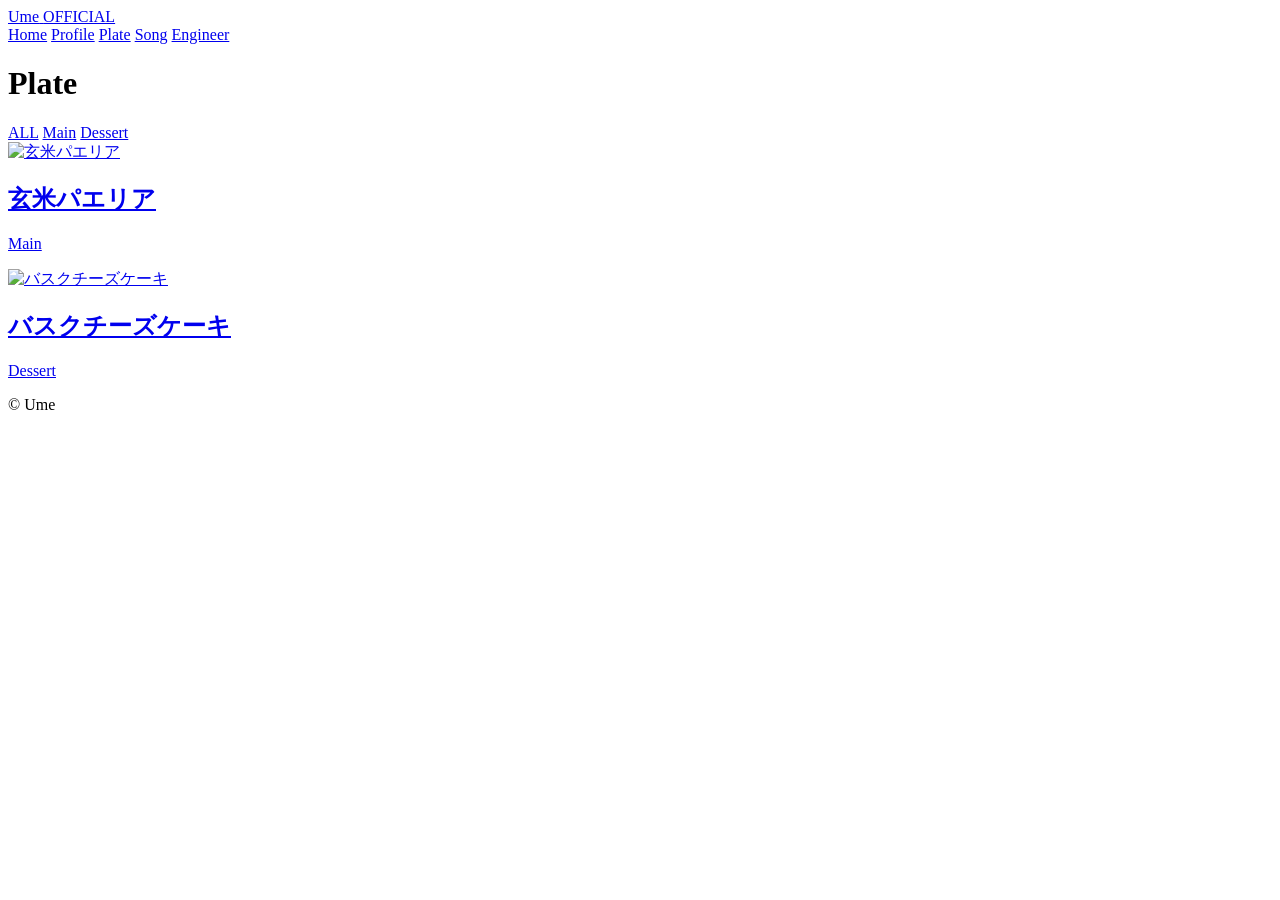
==== plate.html @ 03c649e3 "UmeCha→Ume" ====
<!DOCTYPE html>
<html lang="ja">

<head>

  <!-- =======================================
       Meta
  ======================================== -->

  <meta charset="UTF-8">
  <meta name="viewport" content="width=device-width, initial-scale=1.0">

  <!-- ページタイトル -->
  <title>Ume Plate</title>

  <!-- CSS -->
  <link rel="stylesheet" href="css/style.css">

  <!-- Font Awesome -->
  <link rel="stylesheet"
        href="https://cdnjs.cloudflare.com/ajax/libs/font-awesome/6.5.1/css/all.min.css">

  <!-- Google Font -->
  <link href="https://fonts.googleapis.com/css2?family=Montserrat:wght@700;800&display=swap"
        rel="stylesheet">

  <!-- Favicon -->
  <link rel="icon" type="image/png" href="image/favicon.png">

</head>

<body>

  <!-- =======================================
       Header
  ======================================== -->

  <header class="header">

    <!-- ロゴ -->
    <a href="index.html" class="header-home">
      <span class="logo-main">Ume</span>
      <span class="logo-sub">OFFICIAL</span>
    </a>

    <!-- ハンバーガー -->
    <div class="hamburger">
      <span></span>
      <span></span>
      <span></span>
    </div>

    <!-- メニュー -->
    <nav class="hamburger-menu">
      <a href="index.html">Home</a>
      <a href="profile.html">Profile</a>
      <a href="plate.html">Plate</a>
      <a href="song.html">Song</a>
      <a href="engineer.html">Engineer</a>
    </nav>

  </header>

  <!-- =======================================
       Main
  ======================================== -->

  <main class="plate">

    <!-- ページタイトル -->
    <h1 class="plate-title">Plate</h1>

    <!-- フィルター -->
    <div class="plate-menu">
      <a href="#" class="active" data-filter="all">ALL</a>
      <a href="#" data-filter="main">Main</a>
      <a href="#" data-filter="dessert">Dessert</a>
    </div>

    <!-- 一覧 -->
    <div class="plate-grid">

      <a href="料理詳細/玄米パエリア.html"
         class="plate-card"
         data-category="main">

        <img
          src="image/玄米パエリア.jpeg"
          alt="玄米パエリア">

        <h2>玄米パエリア</h2>

        <p>Main</p>

      </a>

      <a href="料理詳細/バスクチーズケーキ.html"
         class="plate-card"
         data-category="dessert">

        <img
          src="image/バスクチーズケーキ.jpeg"
          alt="バスクチーズケーキ">

        <h2>バスクチーズケーキ</h2>

        <p>Dessert</p>

      </a>

    </div>

  </main>

  <!-- =======================================
       Footer
  ======================================== -->

  <footer class="footer">
    <p>© Ume</p>
  </footer>

  <!-- =======================================
       JavaScript
  ======================================== -->

  <script src="js/menu.js"></script>
  <script src="js/filter.js"></script>

</body>
</html>
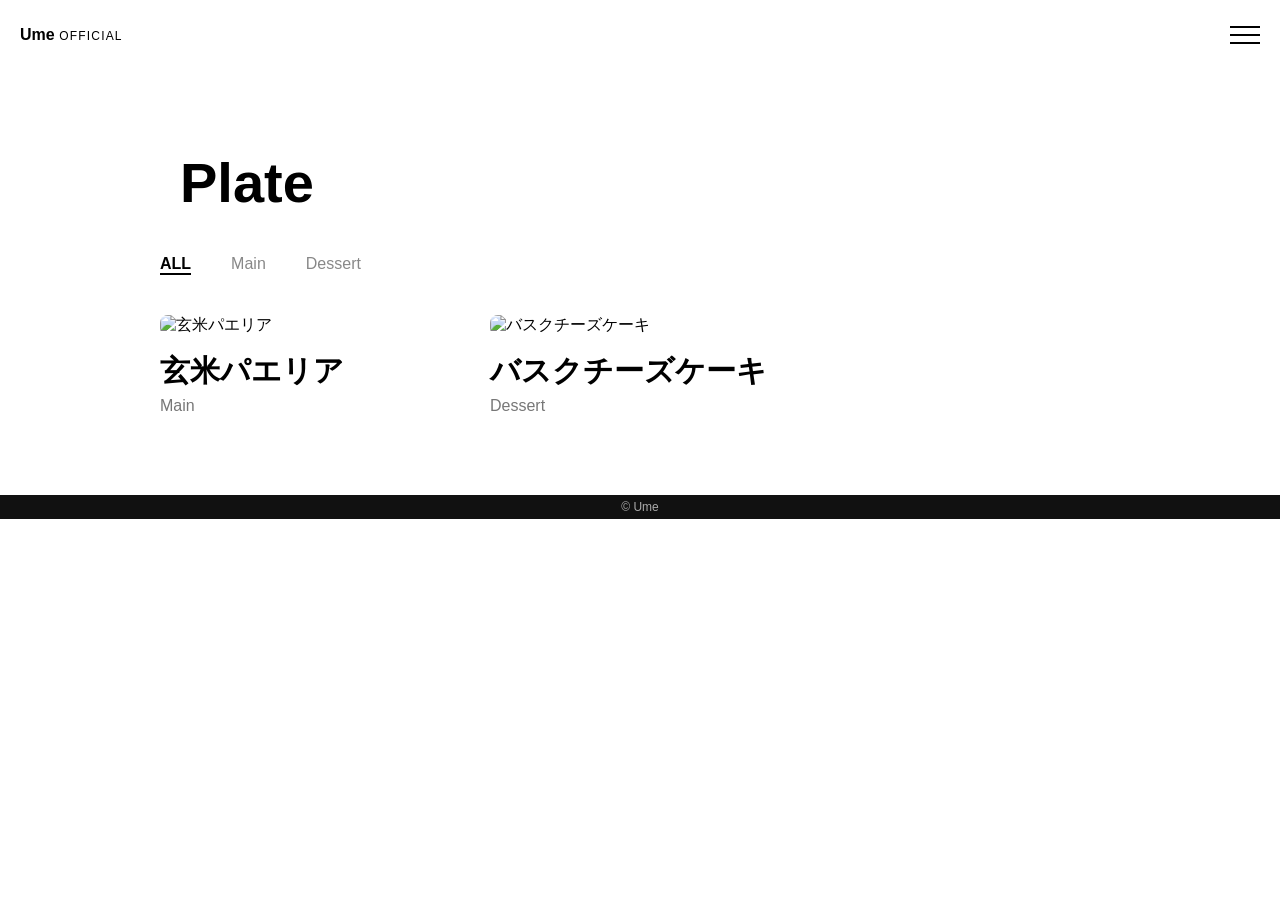
==== commit ce65da97: "エンジニア削除" ====
--- a/plate.html
+++ b/plate.html
@@ -56,7 +56,6 @@
       <a href="profile.html">Profile</a>
       <a href="plate.html">Plate</a>
       <a href="song.html">Song</a>
-      <a href="engineer.html">Engineer</a>
     </nav>
 
   </header>
--- a/css/style.css
+++ b/css/style.css
@@ -0,0 +1,773 @@
+/* ========================================
+   Reset
+======================================== */
+
+* {
+  box-sizing: border-box;
+}
+
+html,
+body {
+  margin: 0;
+  padding: 0;
+  font-family: "Montserrat", sans-serif;
+}
+
+
+/* ========================================
+   Header
+======================================== */
+
+.header {
+  position: relative;
+  height: 70px;
+}
+
+/* ---------- Logo ---------- */
+
+.header-center {
+  position: absolute;
+  left: 50%;
+  top: 50%;
+  transform: translate(-50%, -50%);
+  font-size: 32px;
+  letter-spacing: .12em;
+}
+
+.header-home {
+  position: absolute;
+  left: 20px;
+  top: 50%;
+  transform: translateY(-50%);
+  text-decoration: none;
+  color: #000;
+}
+
+.logo-main {
+  font-weight: 800;
+}
+
+.logo-sub {
+  font-size: 12px;
+  letter-spacing: .1em;
+}
+
+/* ---------- Hamburger ---------- */
+
+.hamburger {
+  position: absolute;
+  right: 20px;
+  top: 50%;
+  transform: translateY(-50%);
+  width: 30px;
+  cursor: pointer;
+}
+
+.hamburger span {
+  display: block;
+  height: 2px;
+  margin: 6px 0;
+  background: #000;
+}
+
+/* ---------- Menu ---------- */
+
+.hamburger-menu {
+  position: absolute;
+  top: 70px;
+  right: 0;
+  display: none;
+  flex-direction: column;
+  gap: 16px;
+  padding: 24px;
+  background: #fff;
+  z-index: 100;
+}
+
+.hamburger-menu.is-open {
+  display: flex;
+}
+
+.hamburger-menu a {
+  color: #333;
+  text-decoration: none;
+  font-size: 18px;
+}
+
+
+/* ========================================
+   Hero
+======================================== */
+
+.hero {
+  position: relative;
+  width: 100%;
+  height: 90vh;
+  padding: 10px;
+}
+
+.hero img {
+  width: 100%;
+  height: 100%;
+  object-fit: cover;
+}
+
+.hero-menu {
+  position: absolute;
+  left: 50%;
+  bottom: 8%;
+  transform: translateX(-50%);
+  display: flex;
+  gap: 40px;
+}
+
+.hero-menu a {
+  padding: 12px 26px;
+  border: 1px solid #fff;
+  color: #fff;
+  text-decoration: none;
+  transition: .3s;
+}
+
+.hero-menu a:hover {
+  background: #555;
+}
+
+
+/* ========================================
+   Common
+======================================== */
+
+/* ---------- Page Layout ---------- */
+
+.profile,
+.plate,
+.song,
+.song-detail,
+.plate-detail {
+  max-width: 1000px;
+  margin: 0 auto;
+  padding: 80px 20px;
+}
+
+/* ---------- Page Title ---------- */
+
+.profile-title,
+.plate-title,
+.song-title {
+  max-width: 1000px;
+  margin: 0 auto 40px;
+  padding: 0 20px;
+  font-size: 56px;
+  font-weight: 600;
+}
+
+/* ---------- Filter Menu ---------- */
+
+.plate-menu,
+.song-menu {
+  display: flex;
+  gap: 40px;
+  margin-bottom: 40px;
+}
+
+.plate-menu a,
+.song-menu a {
+  color: #888;
+  text-decoration: none;
+}
+
+.plate-menu a.active,
+.song-menu a.active {
+  color: #000;
+  font-weight: bold;
+  border-bottom: 2px solid #000;
+}
+
+/* ---------- Grid ---------- */
+
+.plate-grid,
+.song-grid {
+  display: grid;
+  grid-template-columns: repeat(3, 1fr);
+  gap: 30px;
+}
+
+/* ---------- Card ---------- */
+
+.plate-card,
+.song-card {
+  display: block;
+  color: #000;
+  text-decoration: none;
+  transition: .3s;
+}
+
+.plate-card img,
+.song-card img {
+  width: 100%;
+  aspect-ratio: 1 / 1;
+  object-fit: cover;
+  border-radius: 8px;
+}
+
+.song-card img {
+  transition: .3s;
+}
+
+.song-card:hover img {
+  opacity: .75;
+}
+
+.plate-card h2,
+.song-card h2 {
+  margin: 15px 0 5px;
+  font-size: 30px;
+}
+
+.plate-card p,
+.song-card p {
+  margin: 0;
+  color: #777;
+}
+
+/* ========================================
+   Profile
+======================================== */
+
+.profile-hero {
+  display: block;
+  width: 85%;
+  max-width: 1200px;
+  height: auto;
+  margin: 0 auto 70px;
+}
+
+.profile-content {
+  max-width: 1000px;
+  margin: 0 auto;
+  padding: 0 20px;
+}
+
+.profile-content h1 {
+  margin: 0;
+  font-size: 48px;
+}
+
+.profile-content h2 {
+  margin: 0;
+  font-size: 40px;
+  font-weight: 700;
+}
+
+.profile-sub {
+  margin: 10px 0 30px;
+  font-size: 18px;
+  color: #777;
+}
+
+.profile-content p {
+  font-size: 18px;
+  line-height: 1.9;
+}
+
+
+/* ========================================
+   Song Detail
+======================================== */
+
+.song-detail-inner {
+  display: flex;
+  flex-direction: column;
+  align-items: center;
+  gap: 40px;
+}
+
+.song-detail img {
+  width: 500px;
+  max-width: 100%;
+  aspect-ratio: 1 / 1;
+  object-fit: cover;
+  border-radius: 8px;
+}
+
+.song-info {
+  width: 500px;
+  max-width: 100%;
+}
+
+.song-info h1 {
+  margin: 0;
+  font-size: 24px;
+}
+
+
+/* ========================================
+   Plate Detail
+======================================== */
+
+.plate-detail-inner {
+  display: flex;
+  flex-direction: column;
+  align-items: center;
+  gap: 40px;
+}
+
+.plate-detail img {
+  width: 500px;
+  max-width: 100%;
+  aspect-ratio: 1 / 1;
+  object-fit: cover;
+  border-radius: 8px;
+}
+
+.plate-info {
+  width: 500px;
+  max-width: 100%;
+}
+
+.plate-info h1 {
+  margin: 0;
+  font-size: 24px;
+}
+
+
+/* ========================================
+   Detail Common
+======================================== */
+
+.type {
+  margin: 10px 0 30px;
+  color: #777;
+  font-size: 20px;
+}
+
+.release {
+  margin-bottom: 35px;
+}
+
+.credit p {
+  margin-bottom: 25px;
+}
+
+.links {
+  display: flex;
+  gap: 20px;
+  margin-top: 40px;
+}
+
+.links a {
+  color: #000;
+  text-decoration: none;
+  border-bottom: 1px solid #000;
+}
+
+.back {
+  margin-top: 60px;
+}
+
+.back a {
+  color: #555;
+  text-decoration: none;
+}
+
+.back a:hover {
+  color: #000;
+}
+
+/* ========================================
+   Track List
+======================================== */
+
+.track-list h2 {
+  margin: 50px 0 20px;
+  font-size: 20px;
+  letter-spacing: .08em;
+}
+
+.track {
+  padding: 24px 0;
+  border-bottom: 1px solid #ddd;
+}
+
+.track-head {
+  display: flex;
+  justify-content: space-between;
+  align-items: center;
+  margin-bottom: 14px;
+}
+
+.track-left {
+  display: flex;
+  align-items: center;
+  width: 100%;
+}
+
+.track-title {
+  position: relative;
+  flex: 1;
+  font-size: 18px;
+  cursor: pointer;
+  transition: .2s;
+}
+
+.track-title:hover {
+  color: #777;
+}
+
+
+/* ========================================
+   Player
+======================================== */
+
+.player {
+  display: flex;
+  align-items: center;
+  gap: 12px;
+  max-height: 0;
+  overflow: hidden;
+  opacity: 0;
+  transition: .25s;
+}
+
+.track:hover .player {
+  max-height: 40px;
+  margin-top: 12px;
+  opacity: 1;
+}
+
+.play {
+  width: 22px;
+  margin-left: auto;
+  padding: 0;
+  border: none;
+  background: none;
+  font-size: 18px;
+  cursor: pointer;
+}
+
+.current,
+.duration {
+  width: 38px;
+  font-size: 13px;
+  color: #777;
+  text-align: center;
+}
+
+
+/* ========================================
+   Range
+======================================== */
+
+.seek {
+  flex: 1;
+  appearance: none;
+  -webkit-appearance: none;
+  background: transparent;
+  cursor: pointer;
+}
+
+.seek::-webkit-slider-runnable-track {
+  height: 2px;
+  background: #000;
+}
+
+.seek::-webkit-slider-thumb {
+  -webkit-appearance: none;
+  width: 10px;
+  height: 10px;
+  margin-top: -4px;
+  border-radius: 50%;
+  background: #000;
+}
+
+.seek::-moz-range-track {
+  height: 2px;
+  background: #000;
+}
+
+.seek::-moz-range-thumb {
+  width: 10px;
+  height: 10px;
+  border: none;
+  border-radius: 50%;
+  background: #000;
+}
+
+
+/* ========================================
+   Lyrics Popup
+======================================== */
+
+.lyrics-popup {
+  position: absolute;
+  left: 0;
+  bottom: calc(100% + 1px);
+
+  display: none;
+
+  width: 320px;
+  max-height: 260px;
+  overflow-y: auto;
+
+  padding: 18px;
+
+  background: #fff;
+  color: #000;
+
+  border: 1px solid #ddd;
+  border-radius: 10px;
+
+  box-shadow: 0 8px 30px rgba(0, 0, 0, .12);
+
+  white-space: pre-line;
+  line-height: 1.9;
+  font-size: 13px;
+
+  z-index: 9999;
+}
+
+.track-title:hover .lyrics-popup {
+  display: block;
+}
+
+.lyrics-popup::after {
+  content: "";
+  position: absolute;
+  left: 20px;
+  top: 100%;
+
+  border: 8px solid transparent;
+  border-top-color: #fff;
+}
+
+.lyrics-popup::-webkit-scrollbar {
+  width: 6px;
+}
+
+.lyrics-popup::-webkit-scrollbar-thumb {
+  background: #bbb;
+  border-radius: 20px;
+}
+
+.lyrics-popup::-webkit-scrollbar-track {
+  background: transparent;
+}
+
+/* ========================================
+   SNS
+======================================== */
+
+.sns-zone {
+  padding: 60px 20px;
+  background: #000;
+  color: #fff;
+}
+
+.sns-title {
+  margin-bottom: 40px;
+  text-align: center;
+  letter-spacing: .2em;
+}
+
+.sns-icons {
+  display: flex;
+  justify-content: center;
+  gap: 30px;
+}
+
+.sns-icons a {
+  display: flex;
+  justify-content: center;
+  align-items: center;
+
+  width: 60px;
+  height: 60px;
+
+  color: #fff;
+  text-decoration: none;
+
+  border: 1px solid #fff;
+
+  transition: .3s;
+}
+
+.sns-icons a:hover {
+  background: #fff;
+  color: #000;
+}
+
+.sns-icons i {
+  font-size: 24px;
+}
+
+
+/* ========================================
+   Footer
+======================================== */
+
+.footer {
+  display: flex;
+  justify-content: center;
+  align-items: center;
+
+  height: 24px;
+
+  background: #111;
+  color: #aaa;
+
+  font-size: 12px;
+}
+
+
+/* ========================================
+   Responsive
+======================================== */
+
+@media (max-width:768px){
+
+  /* ---------- Header ---------- */
+
+  .header{
+    height:60px;
+  }
+
+  .header-home{
+    left:15px;
+  }
+
+  .logo-main{
+    font-size:22px;
+  }
+
+  .logo-sub{
+    font-size:10px;
+  }
+
+  .hamburger{
+    right:15px;
+    width:28px;
+  }
+
+  .hamburger-menu{
+    top:60px;
+    right:0;
+    width:100%;
+    padding:20px;
+  }
+
+  .hamburger-menu a{
+    font-size:20px;
+  }
+
+  /* ---------- Hero ---------- */
+
+  .hero{
+    height:100dvh;
+    padding:0;
+  }
+
+  .hero-menu{
+    position:absolute;
+
+    top:50%;
+    left:50%;
+    bottom:auto;
+
+    transform:translate(-50%,-50%);
+
+    display:flex;
+    flex-direction:column;
+    gap:20px;
+  }
+
+  .hero-menu a{
+    width:240px;
+    text-align:center;
+  }
+
+  /* ---------- Common ---------- */
+
+  .profile,
+  .plate,
+  .song,
+  .song-detail,
+  .plate-detail{
+    padding:40px 20px;
+  }
+
+  .plate-title,
+  .song-title,
+  .profile-title{
+    font-size:42px;
+  }
+
+  .plate-grid,
+  .song-grid{
+    grid-template-columns:1fr;
+  }
+
+  .plate-menu,
+  .song-menu{
+    flex-wrap:wrap;
+    gap:20px;
+  }
+
+  /* ---------- Profile ---------- */
+
+  .profile-hero{
+    width:100%;
+    margin-bottom:40px;
+  }
+
+  .profile-content h1{
+    font-size:40px;
+  }
+
+  .profile-content h2{
+    margin:0;
+    font-size:34px;
+    font-weight:700;
+  }
+
+  .profile-sub{
+    margin:10px 0 25px;
+    font-size:18px;
+  }
+
+  .profile-content p{
+    margin-bottom:24px;
+    font-size:16px;
+    line-height:1.8;
+  }
+
+  /* ---------- Detail ---------- */
+
+  .song-detail img,
+  .plate-detail img{
+    width:100%;
+  }
+
+  .song-info,
+  .plate-info{
+    width:100%;
+  }
+
+  .track-title{
+    font-size:16px;
+  }
+
+  .lyrics-popup{
+    width:90vw;
+    max-height:220px;
+    font-size:12px;
+  }
+
+  /* ---------- SNS ---------- */
+
+  .sns-icons{
+    justify-content:center;
+    gap:20px;
+  }
+
+}
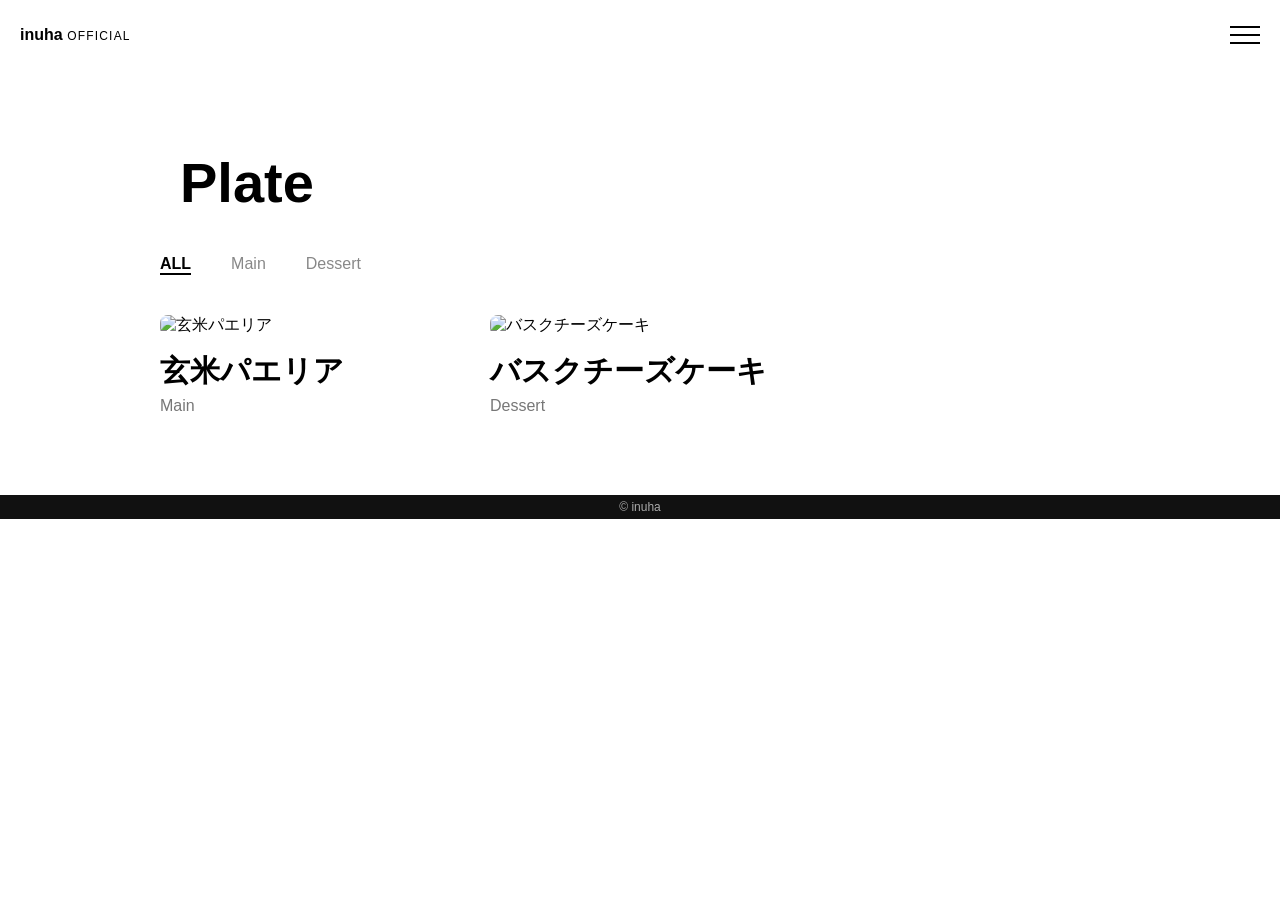
==== commit 20e11ce9: "変更" ====
--- a/plate.html
+++ b/plate.html
@@ -11,7 +11,7 @@
   <meta name="viewport" content="width=device-width, initial-scale=1.0">
 
   <!-- ページタイトル -->
-  <title>Ume Plate</title>
+  <title>inuha Plate</title>
 
   <!-- CSS -->
   <link rel="stylesheet" href="css/style.css">
@@ -25,7 +25,7 @@
         rel="stylesheet">
 
   <!-- Favicon -->
-  <link rel="icon" type="image/png" href="image/favicon.png">
+  <link rel="icon" type="image/jpg" href="image/ume_favicon.JPG">
 
 </head>
 
@@ -39,7 +39,7 @@
 
     <!-- ロゴ -->
     <a href="index.html" class="header-home">
-      <span class="logo-main">Ume</span>
+      <span class="logo-main">inuha</span>
       <span class="logo-sub">OFFICIAL</span>
     </a>
 
@@ -116,7 +116,7 @@
   ======================================== -->
 
   <footer class="footer">
-    <p>© Ume</p>
+    <p>© inuha</p>
   </footer>
 
   <!-- =======================================
--- a/css/style.css
+++ b/css/style.css
@@ -211,10 +211,12 @@
   border-radius: 8px;
 }
 
+.plate-card img,
 .song-card img {
   transition: .3s;
 }
 
+.plate-card:hover img,
 .song-card:hover img {
   opacity: .75;
 }
@@ -234,10 +236,9 @@
 /* ========================================
    Profile
 ======================================== */
-
 .profile-hero {
   display: block;
-  width: 85%;
+  width: 60%;
   max-width: 1200px;
   height: auto;
   margin: 0 auto 70px;
@@ -247,6 +248,7 @@
   max-width: 1000px;
   margin: 0 auto;
   padding: 0 20px;
+  text-align: left;
 }
 
 .profile-content h1 {
@@ -254,21 +256,18 @@
   font-size: 48px;
 }
 
-.profile-content h2 {
-  margin: 0;
-  font-size: 40px;
-  font-weight: 700;
+.profile-main {
+  margin: 10px 0 30px;
+  padding: 0;
+  font-size: 18px;
+  color: #000000;
 }
 
 .profile-sub {
   margin: 10px 0 30px;
+  padding: 0;
   font-size: 18px;
-  color: #777;
-}
-
-.profile-content p {
-  font-size: 18px;
-  line-height: 1.9;
+  color: #424242b3;
 }
 
 
@@ -527,8 +526,10 @@
   z-index: 9999;
 }
 
-.track-title:hover .lyrics-popup {
-  display: block;
+@media (hover: hover) and (pointer: fine) {
+  .track-title:hover .lyrics-popup {
+    display: block;
+  }
 }
 
 .lyrics-popup::after {
@@ -715,9 +716,9 @@
 
   /* ---------- Profile ---------- */
 
-  .profile-hero{
-    width:100%;
-    margin-bottom:40px;
+  .profile-hero img{
+   width:70%;
+   height:auto;
   }
 
   .profile-content h1{
@@ -763,6 +764,10 @@
     font-size:12px;
   }
 
+  .track-title.is-open .lyrics-popup {
+    display: block;
+  }
+
   /* ---------- SNS ---------- */
 
   .sns-icons{
